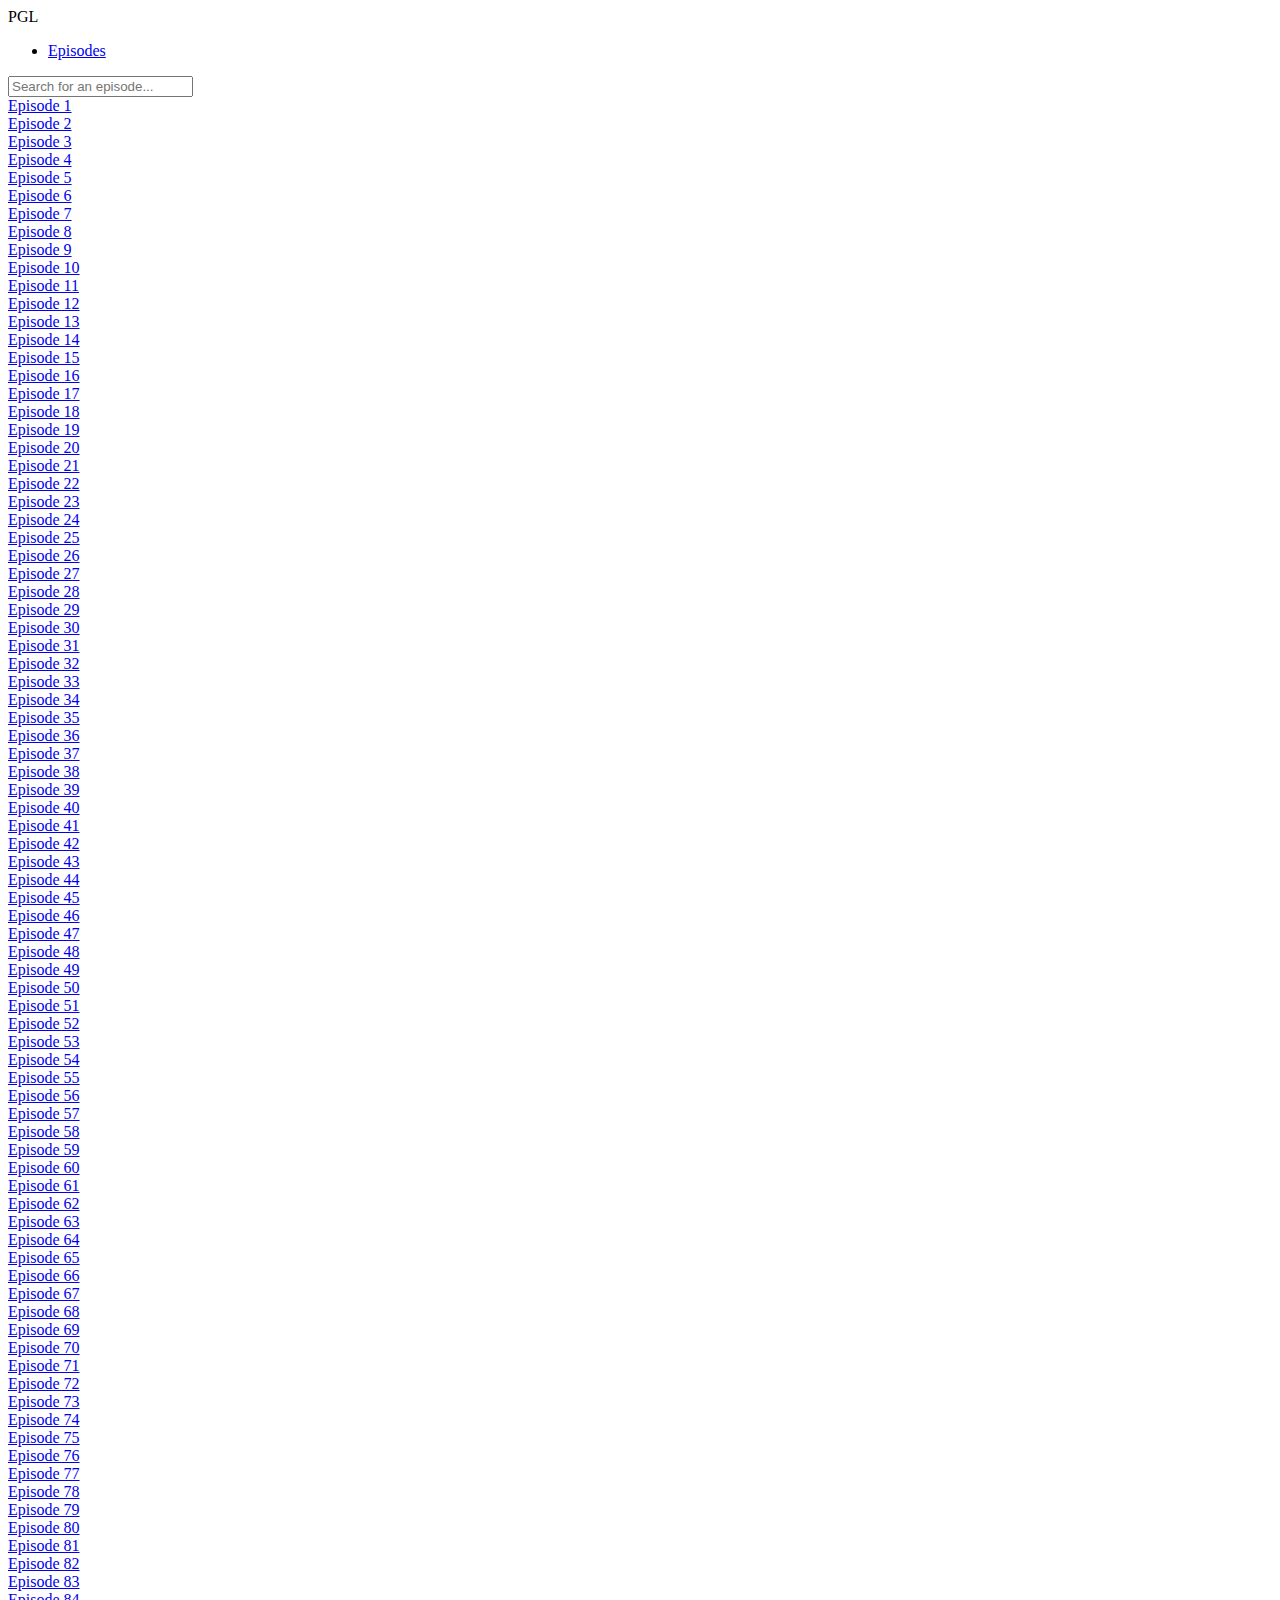
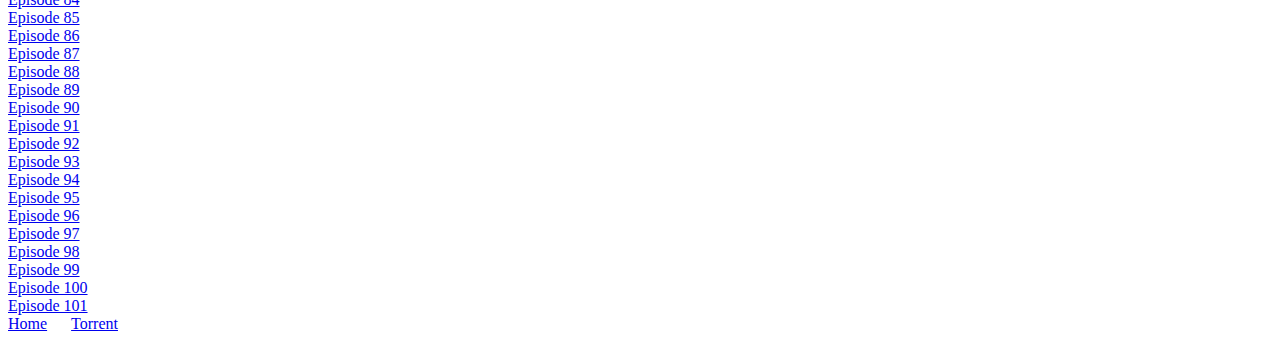
==== bypass/index.html @ 63fccd3c "Rename file1 to index.html" ====
<!DOCTYPE html>
<html lang="en">
<head>
    <meta charset="UTF-8">
    <meta name="viewport" content="width=device-width, initial-scale=1.0">
    <meta name="theme-color" content="#242424">
    <meta property="og:title" content="Perfect Guy Life (PGL)">
    <meta property="og:description" content="Watch all episodes of Perfect Guy Life (PGL)">
    <meta property="og:url" content="https://pgl.guw.ad">
    <meta property="og:image" content="https://bans.nohacks.org/nohacks.gif">
    <link rel="icon" href="favicon.png" type="image/png">
    <title>Perfect Guy Life (PGL)</title>
    <link rel="stylesheet" href="styles.css">
</head>
<body>
    <header>
        <div class="logo">PGL</div>
        <nav>
            <ul>
                <li><a href="#">Episodes</a></li>
            </ul>
        </nav>
    </header>

    <main>
        <section class="search">
            <input type="text" id="searchInput" placeholder="Search for an episode...">
        </section>

        <section class="episodes">
            <div class="episode" data-episode="1">
                <a href="https://pd.cybar.xyz/MukVst9W" target="_blank">Episode 1</a>
            </div>
            <div class="episode" data-episode="2">
                <a href="https://pd.cybar.xyz/Y8mCURtN" target="_blank">Episode 2</a>
            </div>
            <div class="episode" data-episode="3">
                <a href="https://pd.cybar.xyz/Yu43TH74" target="_blank">Episode 3</a>
            </div>
            <div class="episode" data-episode="4">
                <a href="https://pd.cybar.xyz/XrehDGHt" target="_blank">Episode 4</a>
            </div>
            <div class="episode" data-episode="5">
                <a href="https://pd.cybar.xyz/KEAaAiDX" target="_blank">Episode 5</a>
            </div>
            <div class="episode" data-episode="6">
                <a href="https://pd.cybar.xyz/TrgdTTJk" target="_blank">Episode 6</a>
            </div>
            <div class="episode" data-episode="7">
                <a href="https://pd.cybar.xyz/BX3B593W" target="_blank">Episode 7</a>
            </div>
            <div class="episode" data-episode="8">
                <a href="https://pd.cybar.xyz/FoMpjhn5" target="_blank">Episode 8</a>
            </div>
            <div class="episode" data-episode="9">
                <a href="https://pd.cybar.xyz/wutCS7id" target="_blank">Episode 9</a>
            </div>
            <div class="episode" data-episode="10">
                <a href="https://pd.cybar.xyz/fJprwBBg" target="_blank">Episode 10</a>
            </div>
            <div class="episode" data-episode="11">
                <a href="https://pd.cybar.xyz/BrpJmUp6" target="_blank">Episode 11</a>
            </div>
            <div class="episode" data-episode="12">
                <a href="https://pd.cybar.xyz/w5ABpeVT" target="_blank">Episode 12</a>
            </div>
            <div class="episode" data-episode="13">
                <a href="https://pd.cybar.xyz/p38x3KDk" target="_blank">Episode 13</a>
            </div>
            <div class="episode" data-episode="14">
                <a href="https://pd.cybar.xyz/VxvJaAXL" target="_blank">Episode 14</a>
            </div>
            <div class="episode" data-episode="15">
                <a href="https://pd.cybar.xyz/gDvmbooD" target="_blank">Episode 15</a>
            </div>
            <div class="episode" data-episode="16">
                <a href="https://pd.cybar.xyz/Zt2epG7T" target="_blank">Episode 16</a>
            </div>
            <div class="episode" data-episode="17">
                <a href="https://pd.cybar.xyz/n3qEB8DZ" target="_blank">Episode 17</a>
            </div>
            <div class="episode" data-episode="18">
                <a href="https://pd.cybar.xyz/6dHNtG6m" target="_blank">Episode 18</a>
            </div>
            <div class="episode" data-episode="19">
                <a href="https://pd.cybar.xyz/SUYo83nq" target="_blank">Episode 19</a>
            </div>
            <div class="episode" data-episode="20">
                <a href="https://pd.cybar.xyz/Jpey7RFL" target="_blank">Episode 20</a>
            </div>
            <div class="episode" data-episode="21">
                <a href="https://pd.cybar.xyz/GG5YUvz1" target="_blank">Episode 21</a>
            </div>
            <div class="episode" data-episode="22">
                <a href="https://pd.cybar.xyz/t1EMUK47" target="_blank">Episode 22</a>
            </div>
            <div class="episode" data-episode="23">
                <a href="https://pd.cybar.xyz/Xm9qaTBE" target="_blank">Episode 23</a>
            </div>
            <div class="episode" data-episode="24">
                <a href="https://pd.cybar.xyz/m8K755Go" target="_blank">Episode 24</a>
            </div>
            <div class="episode" data-episode="25">
                <a href="https://pd.cybar.xyz/4eWgWt6x" target="_blank">Episode 25</a>
            </div>
            <div class="episode" data-episode="26">
                <a href="https://pd.cybar.xyz/yuS5ds2W" target="_blank">Episode 26</a>
            </div>
            <div class="episode" data-episode="27">
                <a href="https://pd.cybar.xyz/toNAtTuZ" target="_blank">Episode 27</a>
            </div>
            <div class="episode" data-episode="28">
                <a href="https://pd.cybar.xyz/2onCAZpU" target="_blank">Episode 28</a>
            </div>
            <div class="episode" data-episode="29">
                <a href="https://pd.cybar.xyz/MxxZ6eMn" target="_blank">Episode 29</a>
            </div>
            <div class="episode" data-episode="30">
                <a href="https://pd.cybar.xyz/YpQdKVFm" target="_blank">Episode 30</a>
            </div>
            <div class="episode" data-episode="31">
                <a href="https://pd.cybar.xyz/Wd2oDFKN" target="_blank">Episode 31</a>
            </div>
            <div class="episode" data-episode="32">
                <a href="https://pd.cybar.xyz/uH22CLr5" target="_blank">Episode 32</a>
            </div>
            <div class="episode" data-episode="33">
                <a href="https://pd.cybar.xyz/YcarmZfo" target="_blank">Episode 33</a>
            </div>
            <div class="episode" data-episode="34">
                <a href="https://pd.cybar.xyz/jhmiGXk5" target="_blank">Episode 34</a>
            </div>
            <div class="episode" data-episode="35">
                <a href="https://pd.cybar.xyz/i5dXiKuj" target="_blank">Episode 35</a>
            </div>
            <div class="episode" data-episode="36">
                <a href="https://pd.cybar.xyz/KsJjhKN4" target="_blank">Episode 36</a>
            </div>
            <div class="episode" data-episode="37">
                <a href="https://pd.cybar.xyz/4Pwg9ese" target="_blank">Episode 37</a>
            </div>
            <div class="episode" data-episode="38">
                <a href="https://pd.cybar.Xyz/DWd6zMDx" target="_blank">Episode 38</a>
            </div>
            <div class="episode" data-episode="39">
                <a href="https://pd.cybar.xyz/YpcuWgxW" target="_blank">Episode 39</a>
            </div>
            <div class="episode" data-episode="40">
                <a href="https://pd.cybar.xyz/W2aAdFek" target="_blank">Episode 40</a>
            </div>
            <div class="episode" data-episode="41">
                <a href="https://pd.cybar.xyz/bt1e4fYP" target="_blank">Episode 41</a>
            </div>
            <div class="episode" data-episode="42">
                <a href="https://pd.cybar.xyz/UksWMXFd" target="_blank">Episode 42</a>
            </div>
            <div class="episode" data-episode="43">
                <a href="https://pd.cybar.xyz/k2g7qJdW" target="_blank">Episode 43</a>
            </div>
            <div class="episode" data-episode="44">
                <a href="https://pd.cybar.xyz/gL7AMrFV" target="_blank">Episode 44</a>
            </div>
            <div class="episode" data-episode="45">
                <a href="https://pd.cybar.xyz/g4PexVsA" target="_blank">Episode 45</a>
            </div>
            <div class="episode" data-episode="46">
                <a href="https://pd.cybar.xyz/ZyCCakfq" target="_blank">Episode 46</a>
            </div>
            <div class="episode" data-episode="47">
                <a href="https://pd.cybar.xyz/j1SYXo86" target="_blank">Episode 47</a>
            </div>
            <div class="episode" data-episode="48">
                <a href="https://pd.cybar.xyz/tTaCEEpr" target="_blank">Episode 48</a>
            </div>
            <div class="episode" data-episode="49">
                <a href="https://pd.cybar.xyz/9TBubh8h" target="_blank">Episode 49</a>
            </div>
            <div class="episode" data-episode="50">
                <a href="https://pd.cybar.xyz/3otjLXP2" target="_blank">Episode 50</a>
            </div>
            <div class="episode" data-episode="51">
                <a href="https://pd.cybar.xyz/aYaZdSih" target="_blank">Episode 51</a>
            </div>
            <div class="episode" data-episode="52">
                <a href="https://pd.cybar.xyz/pmTwuACG" target="_blank">Episode 52</a>
            </div>
            <div class="episode" data-episode="53">
                <a href="https://pd.cybar.xyz/VjJ8mk84" target="_blank">Episode 53</a>
            </div>
            <div class="episode" data-episode="54">
                <a href="https://pd.cybar.xyz/6buKH449" target="_blank">Episode 54</a>
            </div>
            <div class="episode" data-episode="55">
                <a href="https://pd.cybar.xyz/cjsG6vqF" target="_blank">Episode 55</a>
            </div>
            <div class="episode" data-episode="56">
                <a href="https://pd.cybar.xyz/A5mx7PQ7" target="_blank">Episode 56</a>
            </div>
            <div class="episode" data-episode="57">
                <a href="https://pd.cybar.xyz/KiBX4rd7" target="_blank">Episode 57</a>
            </div>
            <div class="episode" data-episode="58">
                <a href="https://pd.cybar.xyz/LAPuqdfb" target="_blank">Episode 58</a>
            </div>
            <div class="episode" data-episode="59">
                <a href="https://pd.cybar.xyz/nzeDmGC7" target="_blank">Episode 59</a>
            </div>
            <div class="episode" data-episode="60">
                <a href="https://pd.cybar.xyz/C4pDmCBb" target="_blank">Episode 60</a>
            </div>
            <div class="episode" data-episode="61">
                <a href="https://pd.cybar.xyz/Tz7EmCHu" target="_blank">Episode 61</a>
            </div>
            <div class="episode" data-episode="62">
                <a href="https://pd.cybar.xyz/7cGzjiHz" target="_blank">Episode 62</a>
            </div>
            <div class="episode" data-episode="63">
                <a href="https://pd.cybar.xyz/WVZENPJG" target="_blank">Episode 63</a>
            </div>
            <div class="episode" data-episode="64">
                <a href="https://pd.cybar.xyz/kiCuz5N5" target="_blank">Episode 64</a>
            </div>
            <div class="episode" data-episode="65">
                <a href="https://pd.cybar.xyz/SotdCyZr" target="_blank">Episode 65</a>
            </div>
            <div class="episode" data-episode="66">
                <a href="https://pd.cybar.xyz/rTgkXRSw" target="_blank">Episode 66</a>
            </div>
            <div class="episode" data-episode="67">
                <a href="https://pd.cybar.xyz/qFoRgiPH" target="_blank">Episode 67</a>
            </div>
            <div class="episode" data-episode="68">
                <a href="https://pd.cybar.xyz/dqvVb6J7" target="_blank">Episode 68</a>
            </div>
            <div class="episode" data-episode="69">
                <a href="https://pd.cybar.xyz/MpKLatiD" target="_blank">Episode 69</a>
            </div>
            <div class="episode" data-episode="70">
                <a href="https://pd.cybar.xyz/po9bNWHA" target="_blank">Episode 70</a>
            </div>
            <div class="episode" data-episode="71">
                <a href="https://pd.cybar.xyz/qH1wForM" target="_blank">Episode 71</a>
            </div>
            <div class="episode" data-episode="72">
                <a href="https://pd.cybar.xyz/6R63SfNM" target="_blank">Episode 72</a>
            </div>
            <div class="episode" data-episode="73">
                <a href="https://pd.cybar.xyz/nhd3jNv1" target="_blank">Episode 73</a>
            </div>
            <div class="episode" data-episode="74">
                <a href="https://pd.cybar.xyz/cUbKuycc" target="_blank">Episode 74</a>
            </div>
            <div class="episode" data-episode="75">
                <a href="https://pd.cybar.xyz/F4Cnr6ma" target="_blank">Episode 75</a>
            </div>
            <div class="episode" data-episode="76">
                <a href="https://pd.cybar.xyz/7viGayQL" target="_blank">Episode 76</a>
            </div>
            <div class="episode" data-episode="77">
                <a href="https://pd.cybar.xyz/srRj5yAV" target="_blank">Episode 77</a>
            </div>
            <div class="episode" data-episode="78">
                <a href="https://pd.cybar.xyz/F6f2DVex" target="_blank">Episode 78</a>
            </div>
            <div class="episode" data-episode="79">
                <a href="https://pd.cybar.xyz/ApvbkWYZ" target="_blank">Episode 79</a>
            </div>
            <div class="episode" data-episode="80">
                <a href="https://pd.cybar.xyz/uHhnEJRW" target="_blank">Episode 80</a>
            </div>
            <div class="episode" data-episode="81">
                <a href="https://pd.cybar.xyz/wGThJtYR" target="_blank">Episode 81</a>
            </div>
            <div class="episode" data-episode="82">
                <a href="https://pd.cybar.xyz/kp4eUfAS" target="_blank">Episode 82</a>
            </div>
            <div class="episode" data-episode="83">
                <a href="https://pd.cybar.xyz/M1kcv6ui" target="_blank">Episode 83</a>
            </div>
            <div class="episode" data-episode="84">
                <a href="https://pd.cybar.xyz/2fn1L9GN" target="_blank">Episode 84</a>
            </div>
            <div class="episode" data-episode="85">
                <a href="https://pd.cybar.xyz/68zba9GW" target="_blank">Episode 85</a>
            </div>
            <div class="episode" data-episode="86">
                <a href="https://pd.cybar.xyz/uGUubXXp" target="_blank">Episode 86</a>
            </div>
            <div class="episode" data-episode="87">
                <a href="https://pd.cybar.xyz/wq4UBCEv" target="_blank">Episode 87</a>
            </div>
            <div class="episode" data-episode="88">
                <a href="https://pd.cybar.xyz/k5pr16J1" target="_blank">Episode 88</a>
            </div>
            <div class="episode" data-episode="89">
                <a href="https://pd.cybar.xyz/TWKwj6rC" target="_blank">Episode 89</a>
            </div>
            <div class="episode" data-episode="90">
                <a href="https://pd.cybar.xyz/K8fzreiS" target="_blank">Episode 90</a>
            </div>
            <div class="episode" data-episode="91">
                <a href="https://pd.cybar.xyz/Rhw7VHxk" target="_blank">Episode 91</a>
            </div>
            <div class="episode" data-episode="92">
                <a href="https://pd.cybar.xyz/qjbPSL3X" target="_blank">Episode 92</a>
            </div>
            <div class="episode" data-episode="93">
                <a href="https://pd.cybar.xyz/1nU2vJyF" target="_blank">Episode 93</a>
            </div>
            <div class="episode" data-episode="94">
                <a href="https://pd.cybar.xyz/fUUTMHeJ" target="_blank">Episode 94</a>
            </div>
            <div class="episode" data-episode="95">
                <a href="https://pd.cybar.xyz/VHqxWSQ9" target="_blank">Episode 95</a>
            </div>
            <div class="episode" data-episode="96">
                <a href="https://pd.cybar.xyz/LciKTjJY" target="_blank">Episode 96</a>
            </div>
            <div class="episode" data-episode="97">
                <a href="https://pd.cybar.xyz/486TWe45" target="_blank">Episode 97</a>
            </div>
            <div class="episode" data-episode="98">
                <a href="https://pd.cybar.xyz/vTPnzTxu" target="_blank">Episode 98</a>
            </div>
            <div class="episode" data-episode="99">
                <a href="https://pd.cybar.xyz/gfczpqUV" target="_blank">Episode 99</a>
            </div>
            <div class="episode" data-episode="100">
                <a href="https://pd.cybar.xyz/b3KzxpzR" target="_blank">Episode 100</a>
            </div>
            <div class="episode" data-episode="101">
                <a href="https://pd.cybar.xyz/29iGnrpj" target="_blank">Episode 101</a>
            </div>
        </section>
    </main>

    <footer>
        <a href="https://pgl.guw.ad" target="_blank" style="margin-right: 10px;">Home</a>
        <a href="https://rentry.org/payangel" target="_blank" style="margin-left: 10px;">Torrent</a>
    </footer>

    <script src="script.js"></script>
</body>
</html>
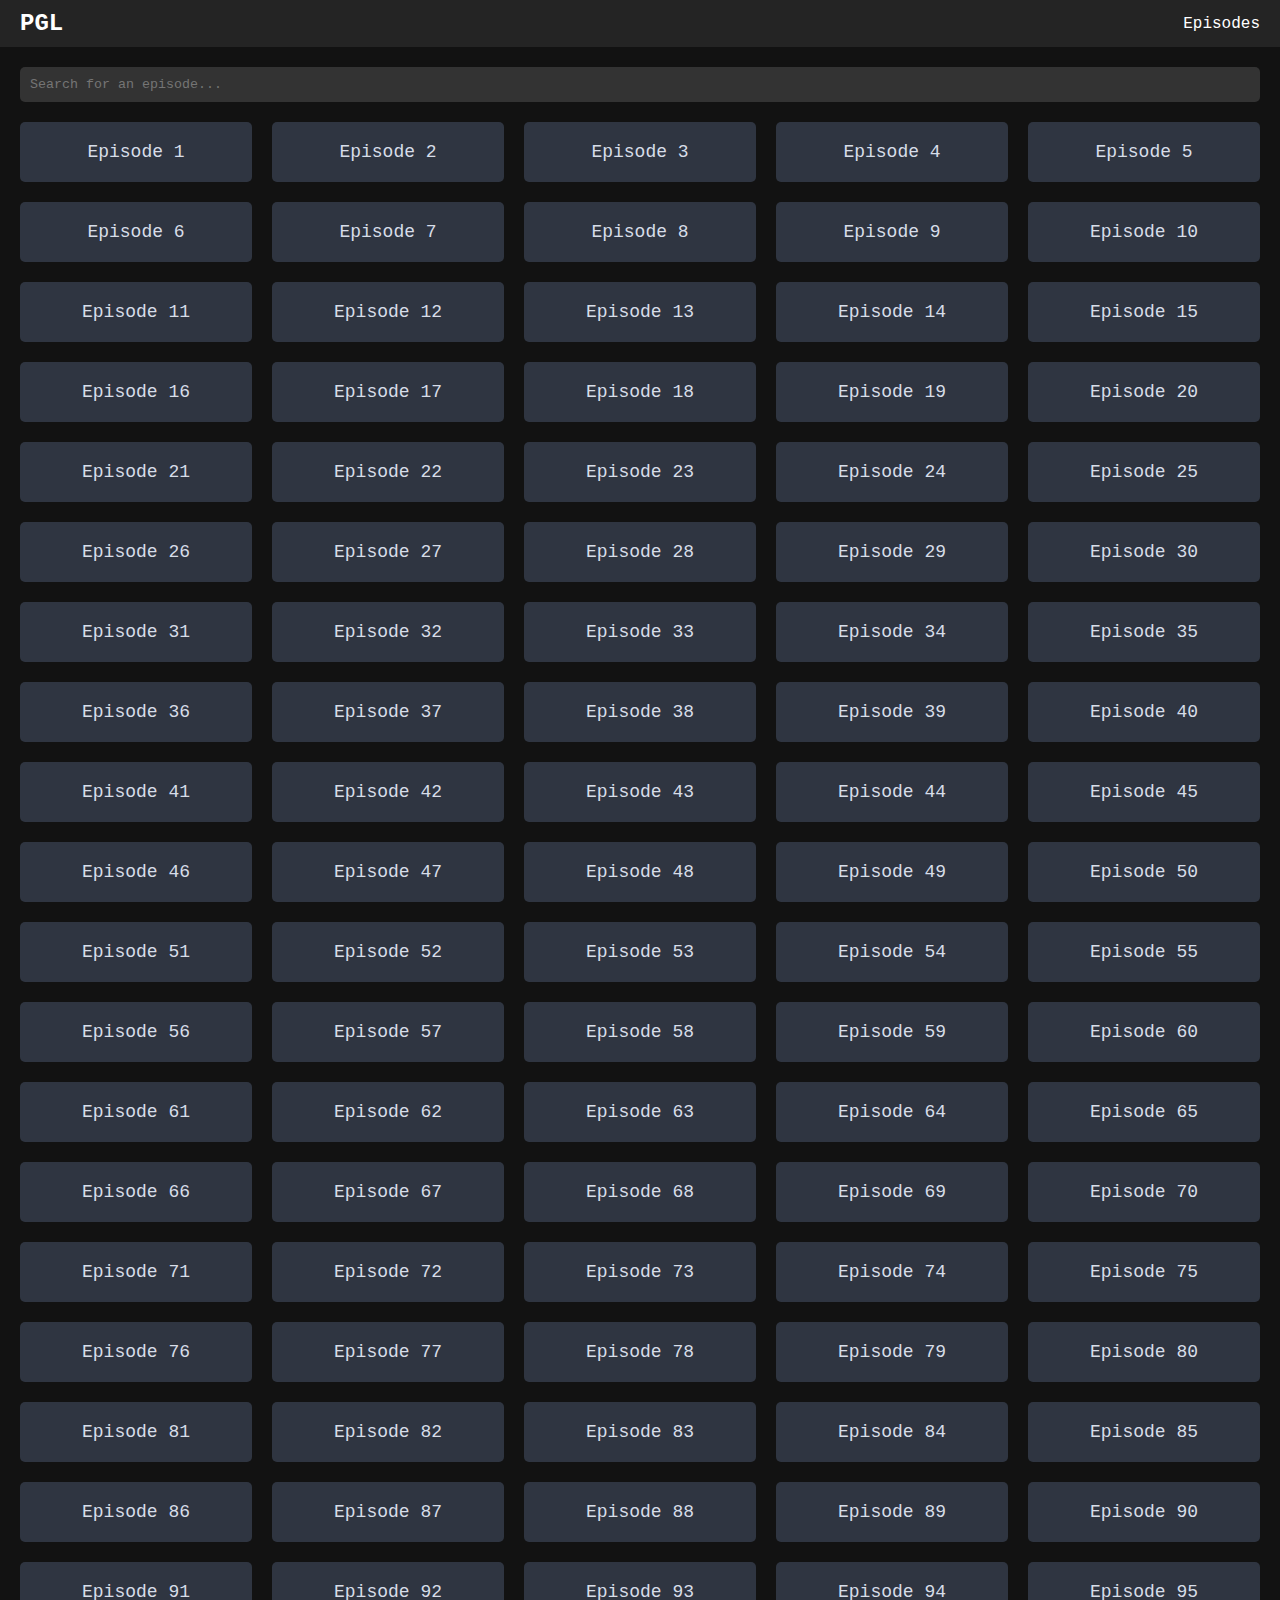
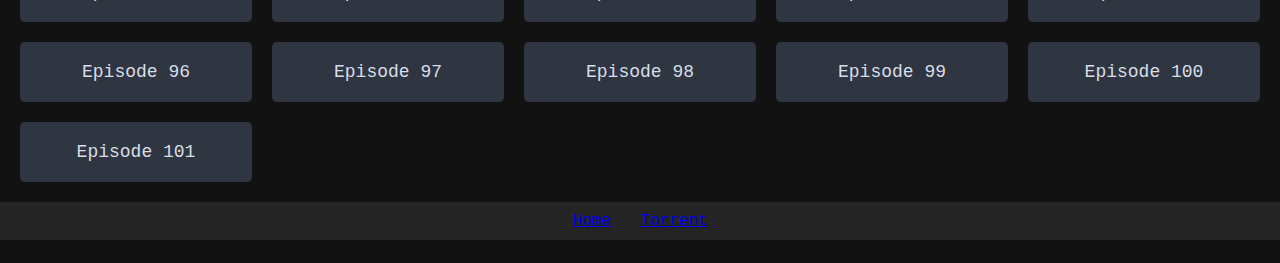
==== commit 642e4845: "Update index.html" ====
--- a/bypass/index.html
+++ b/bypass/index.html
@@ -4,12 +4,13 @@
     <meta charset="UTF-8">
     <meta name="viewport" content="width=device-width, initial-scale=1.0">
     <meta name="theme-color" content="#242424">
-    <meta property="og:title" content="Perfect Guy Life (PGL)">
-    <meta property="og:description" content="Watch all episodes of Perfect Guy Life (PGL)">
-    <meta property="og:url" content="https://pgl.guw.ad">
-    <meta property="og:image" content="https://bans.nohacks.org/nohacks.gif">
-    <link rel="icon" href="favicon.png" type="image/png">
-    <title>Perfect Guy Life (PGL)</title>
+    <meta property="og:title" content="Perfect Guy Life">
+    <meta property="og:description" content="Perfect Guy Life [PGL] (DOWNLOAD LIMIT BYPASS)">
+    <meta property="og:url" content="https://panel.guw.ad">
+    <meta property="og:image" content="https://pgl.guw.ad/img.png">
+    <link rel="icon" href="img.png" type="image/x-icon">
+    <title>Perfect Guy Life</title>
+    <title>Perfect Guy Life [PGL]</title>
     <link rel="stylesheet" href="styles.css">
 </head>
 <body>
--- a/bypass/styles.css
+++ b/bypass/styles.css
@@ -0,0 +1,88 @@
+* {
+    margin: 0;
+    padding: 0;
+    box-sizing: border-box;
+    font-family: 'courier-prime', monospace;
+}
+
+body {
+    background-color: #121212;
+    color: #ffffff;
+}
+
+header {
+    display: flex;
+    justify-content: space-between;
+    align-items: center;
+    padding: 10px 20px;
+    background-color: #242424;
+}
+
+.logo {
+    font-size: 24px;
+    font-weight: bold;
+    color: #ffffff;
+}
+
+nav ul {
+    list-style: none;
+    display: flex;
+    gap: 20px;
+}
+
+nav ul li a {
+    color: #ffffff;
+    text-decoration: none;
+    font-size: 16px;
+}
+
+main {
+    padding: 20px;
+}
+
+.search {
+    margin-bottom: 20px;
+}
+
+.search input {
+    width: 100%;
+    padding: 10px;
+    border: none;
+    border-radius: 5px;
+    background-color: #333333;
+    color: #ffffff;
+}
+
+.episodes {
+    display: grid;
+    grid-template-columns: repeat(auto-fill, minmax(200px, 1fr));
+    gap: 20px;
+}
+
+.episode {
+    background-color: #2f3541;
+    padding: 10px;
+    border-radius: 5px;
+    text-align: center;
+}
+
+.episode a {
+    color: #d7dde8;
+    text-decoration: none;
+    font-size: 18px;
+    display: block;
+    padding: 10px;
+    border-radius: 5px;
+    transition: background-color 0.3s;
+}
+
+.episode a:hover {
+    background-color: #a4be8c;
+}
+
+footer {
+    text-align: center;
+    padding: 10px 20px;
+    background-color: #242424;
+    color: #d7dde8;
+}